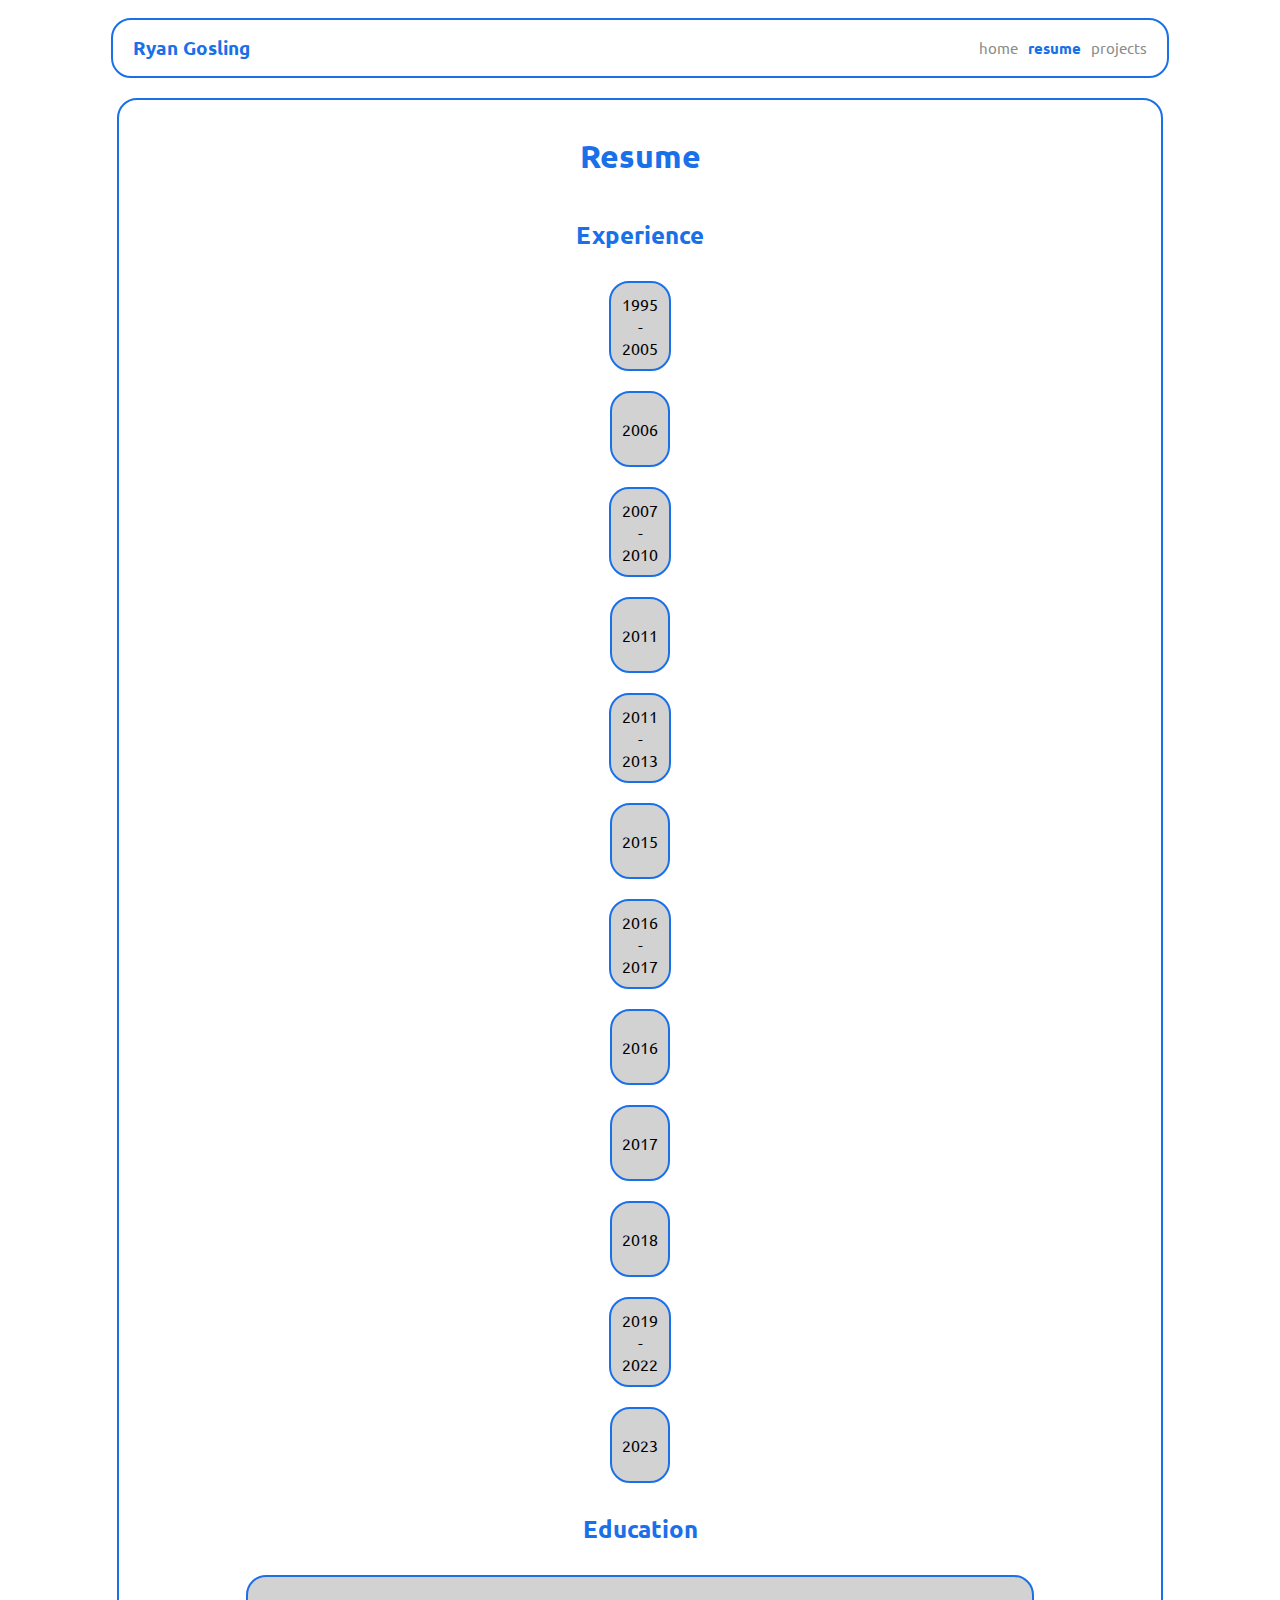
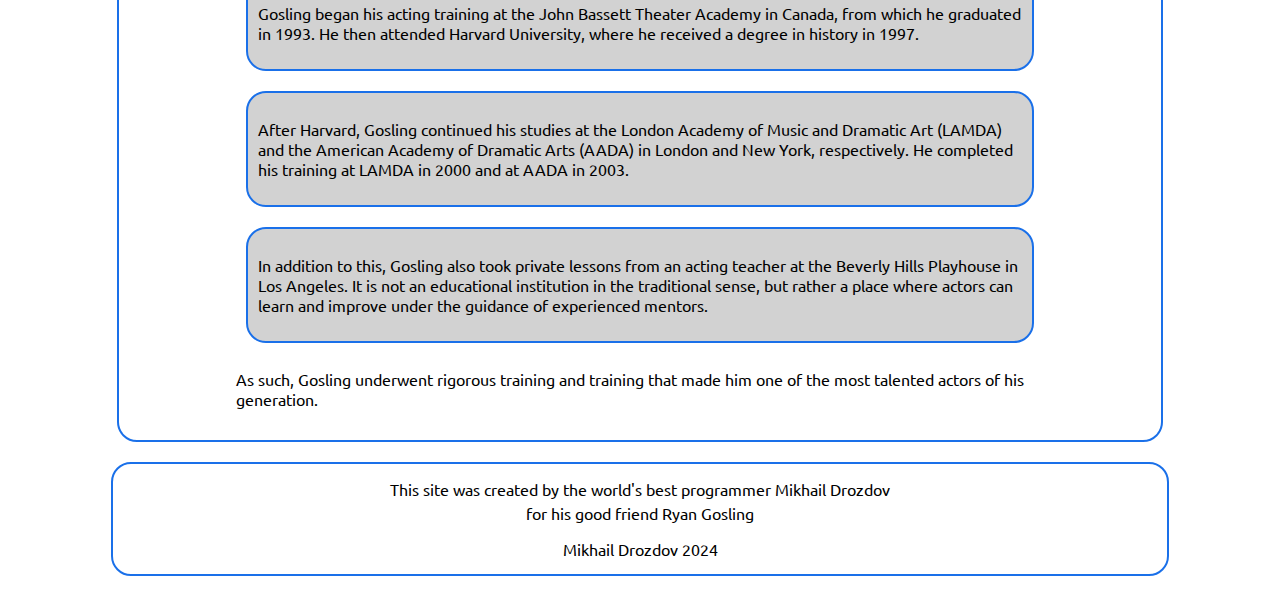
==== resume.html @ ae669adf "Add files via upload" ====
<!DOCTYPE html>
<html lang="en">

<head>
    <meta charset="UTF-8">
    <meta name="viewport" content="width=device-width, initial-scale=1.0">
    <title>Ryan Thomas Gosling resume</title>
    <link rel="icon" href="Ryan_Thomas_Gosling_icon.png">
    <link rel="stylesheet" href="style.css">
</head>

<body>
    <header>
        <a href="index.html" class="menua">
            <h3 class="head">Ryan Gosling</h3>
        </a>
        <div class="menuhead">
            <a class="menu menua" href="index.html">home</a>
            <p class="menu in">resume</p>
            <a class="menu menua" href="projects.html">projects</a>
        </div>
    </header>
    <main class="no">
        <h1>Resume</h1>
        <div class="no">
            <h2>Experience</h2>
            <div class="card n">
                <div class="dd">
                    <p class="date">1995</p>
                    <p class="date">-</p>
                    <p class="date">2005</p>
                </div>
            </div>
            <div class="card n">
                <div class="dd">
                    <p>2006</p>
                </div>
            </div>
            <div class="card n">
                <div class="dd">
                    <p class="date">2007</p>
                    <p class="date">-</p>
                    <p class="date">2010</p>
                </div>
            </div>
            <div class="card n">
                <div class="dd">
                    <p>2011</p>
                </div>
            </div>
            <div class="card n">
                <div class="dd">
                    <p class="date">2011</p>
                    <p class="date">-</p>
                    <p class="date">2013</p>
                </div>
            </div>
            <div class="card n">
                <div class="dd">
                    <p>2015</p>
                </div>
            </div>
            <div class="card n">
                <div class="dd">
                    <p class="date">2016</p>
                    <p class="date">-</p>
                    <p class="date">2017</p>
                </div>
            </div>
            <div class="card n">
                <div class="dd">
                    <p>2016</p>
                </div>
            </div>
            <div class="card n">
                <div class="dd">
                    <p>2017</p>
                </div>
            </div>
            <div class="card n">
                <div class="dd">
                    <p>2018</p>
                </div>
            </div>
            <div class="card n">
                <div class="dd">
                    <p class="date">2019</p>
                    <p class="date">-</p>
                    <p class="date">2022</p>
                </div>
            </div>
            <div class="card n">
                <div class="dd">
                    <p>2023</p>
                </div>
            </div>
        </div>
        <div class="no">
            <h2>Education</h2>
            <div class="card">
                <p>Gosling began his acting training at the John Bassett Theater Academy in Canada, from which he
                    graduated in 1993. He then attended Harvard University, where he received a degree in history in
                    1997.</p>
            </div>
            <div class="card">
                <p>After Harvard, Gosling continued his studies at the London Academy of Music and Dramatic Art (LAMDA)
                    and the American Academy of Dramatic Arts (AADA) in London and New York, respectively. He completed
                    his training at LAMDA in 2000 and at AADA in 2003.</p>
            </div>
            <div class="card">
                <p>In addition to this, Gosling also took private lessons from an acting teacher at the Beverly Hills
                    Playhouse in Los Angeles. It is not an educational institution in the traditional sense, but rather
                    a place where actors can learn and improve under the guidance of experienced mentors.</p>
            </div>
            <div>
                <p>As such, Gosling underwent rigorous training and training that made him one of the most talented
                    actors of his generation.</p>
            </div>
        </div>
    </main>
    <footer>
        <p class="footer1">This site was created by the world's best programmer Mikhail Drozdov</p>
        <p class="footer2">for his good friend Ryan Gosling</p>
        <p class="footer3">Mikhail Drozdov 2024</p>
    </footer>
</body>

</html>
---- style.css ----
@import url('https://fonts.googleapis.com/css2?family=Ubuntu:ital,wght@0,300;0,400;0,500;0,700;1,300;1,400;1,500;1,700&display=swap');

body {
    display: flex;
    flex-direction: column;
    align-items: center;
    font-family: "Ubuntu", sans-serif;
}

header,
main,
footer {
    width: 1024px;
    margin: 10px;
    border: 2px solid rgb(26, 112, 233);
    border-radius: 20px;
    padding: 15px 15px;
}

header {
    display: flex;
    justify-content: space-between;
    align-items: center;
    padding: 0px 15px;
}

.menuhead {
    display: flex;
}

.menu {
    margin: 15px 5px;
    font-size: 15px;
}

.head {
    margin: 15px 5px;
    color: rgb(26, 112, 233);
}

.in {
    font-weight: 600;
    color: rgb(26, 112, 233);
}

.menua {
    color: rgb(140, 140, 140);
    text-decoration: none;
}

.home {
    display: flex;
    justify-content: space-between;
    align-items: center;
    margin: 0px 0px 20px 0px;
}

span {
    padding: 2px 3px;
    border-radius: 5px;
    background-color: rgb(26, 112, 233);
    color: white;
}

.p1 {
    margin: 1em 0px 0px 0px;
}

.sp {
    margin: 5px 0px 1em 0px;
    color: rgb(26, 112, 233);
}

.bu {
    display: flex;
}

.menubu1 {
    text-decoration: none;
    padding: 10px 15px;
    margin: 0px 10px 0px 0px;
    background-color: rgb(26, 112, 233);
    color: white;
    border-radius: 10px;
    transition: 0.5s;
}

.menubu2 {
    text-decoration: none;
    padding: 10px 15px;
    border: 2px solid black;
    color: black;
    border-radius: 10px;
    transition: 0.5s;
}

.menubu1:hover {
    background-color: rgb(140, 140, 140);
}

.menubu2:hover {
    background-color: rgb(140, 140, 140);
}

.ryan {
    height: 300px;
    border: 2px solid rgb(26, 112, 233);
    border-radius: 20px;
}

.about {
    display: flex;
    flex-direction: column;
    align-items: center;
}

.ab {
    margin: 20px 0px 5px 0px;
}

.wiki {
    padding: 0px 80px;
    margin: 10px 0px;
}

.po {
    margin: 5px;
}

.films {
    display: flex;
    width: 40%;
    justify-content: space-evenly;
}

.film {
    font-size: 30px;
    color: rgb(140, 140, 140);
    transition: 0.5s;
}

.drive {
    color: rgb(175, 222, 55);
    transition: 0.5s;
}

.run {
    color: rgb(72, 134, 226);
    transition: 0.5s;
}

.barbie:hover {
    color: rgb(236, 67, 153);
}

.x:hover {
    color: black;
}

footer {
    display: flex;
    flex-direction: column;
    align-items: center;
}

.footer1 {
    margin: 0px 0px 2px 0px;
}

.footer2 {
    margin: 2px 0px 0px 0px;
}

.footer3 {
    margin: 1em 0px 0px 0px;
}

.house {
    margin: 0px 0px 0px 20px;
}

hr {
    border: none;
    color: rgb(26, 112, 233);
    background-color: rgb(26, 112, 233);
    height: 2px;
}

h1,
h2 {
    color: rgb(26, 112, 233);
}

.no {
    display: flex;
    flex-direction: column;
    align-items: center;
    width: 80%;
}

.card {
    margin: 10px;
    border: 2px solid rgb(26, 112, 233);
    border-radius: 20px;
    padding: 10px;
    background-color: rgb(210, 210, 210);
}
.date {
    margin: 1px;
}

.dd {
    display: flex;
    flex-direction: column;
    align-items: center;
}

.n {
    display: flex;
    align-items: center;
}
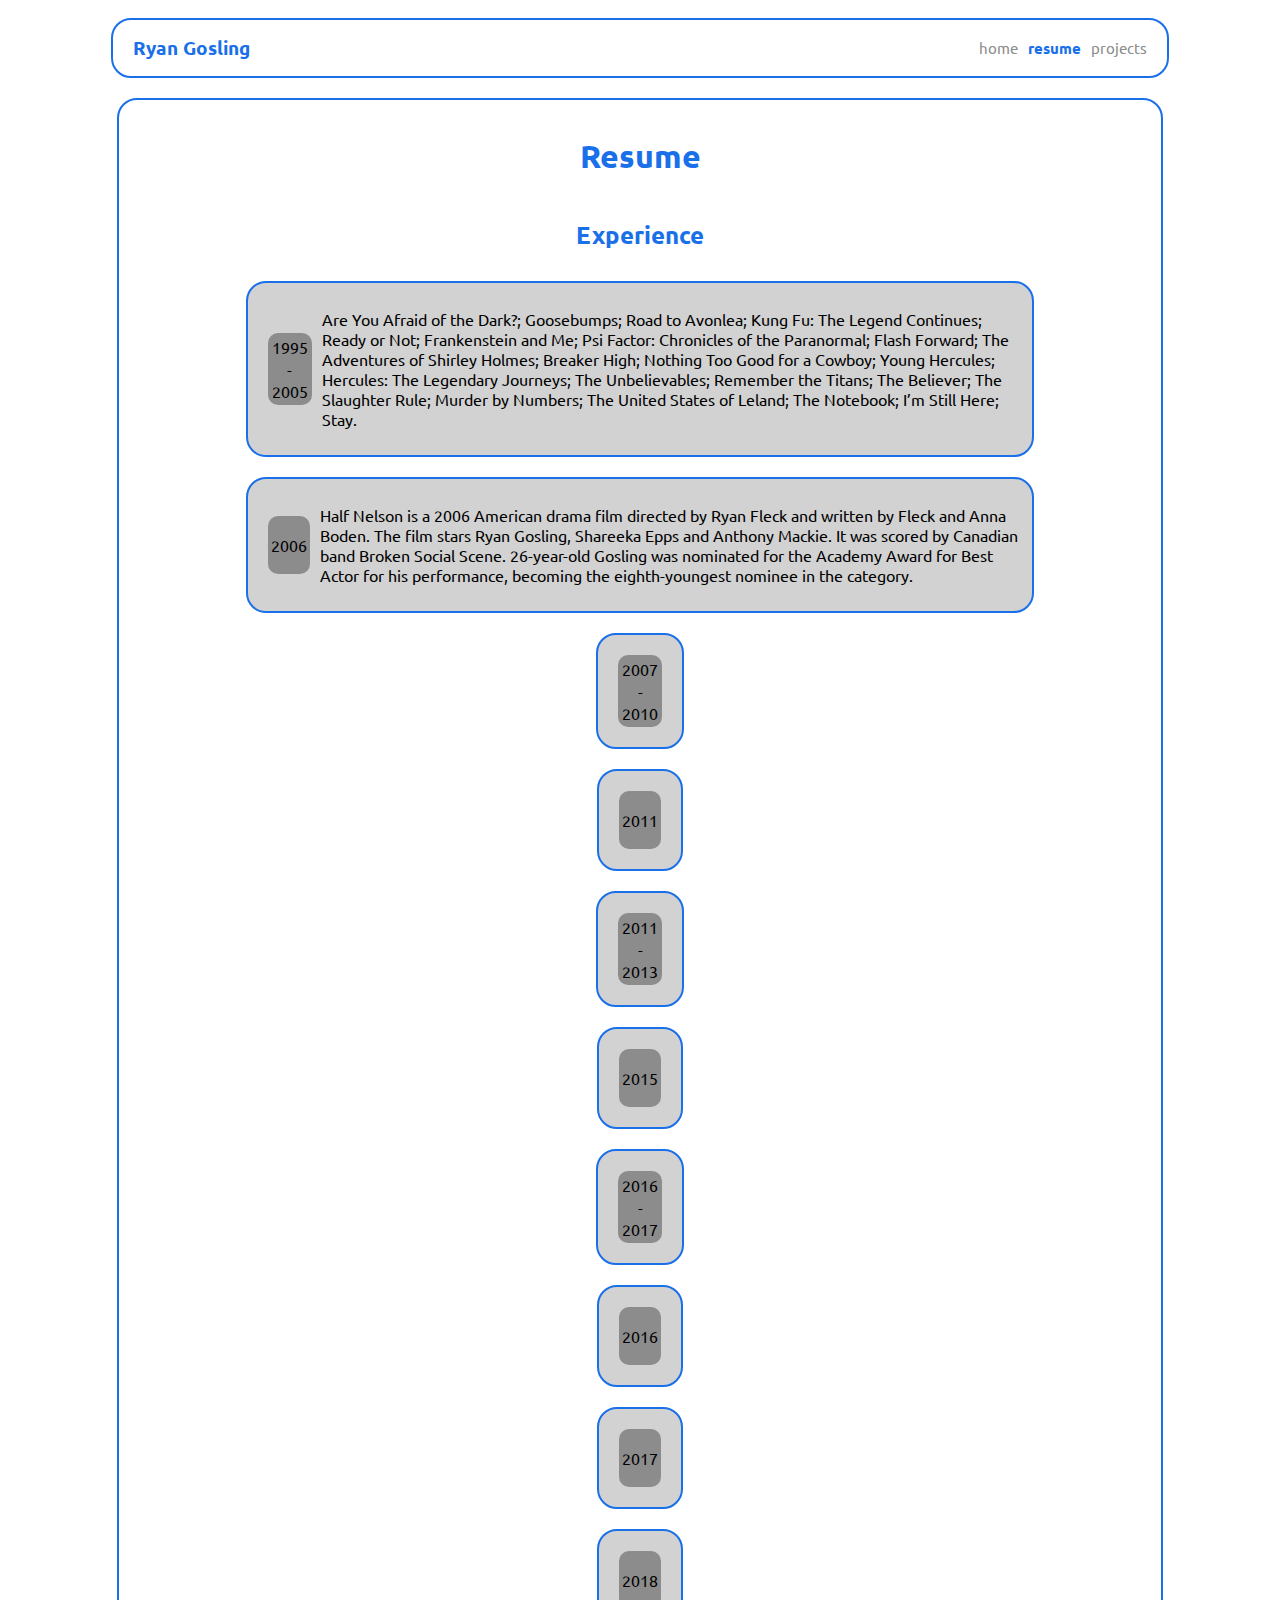
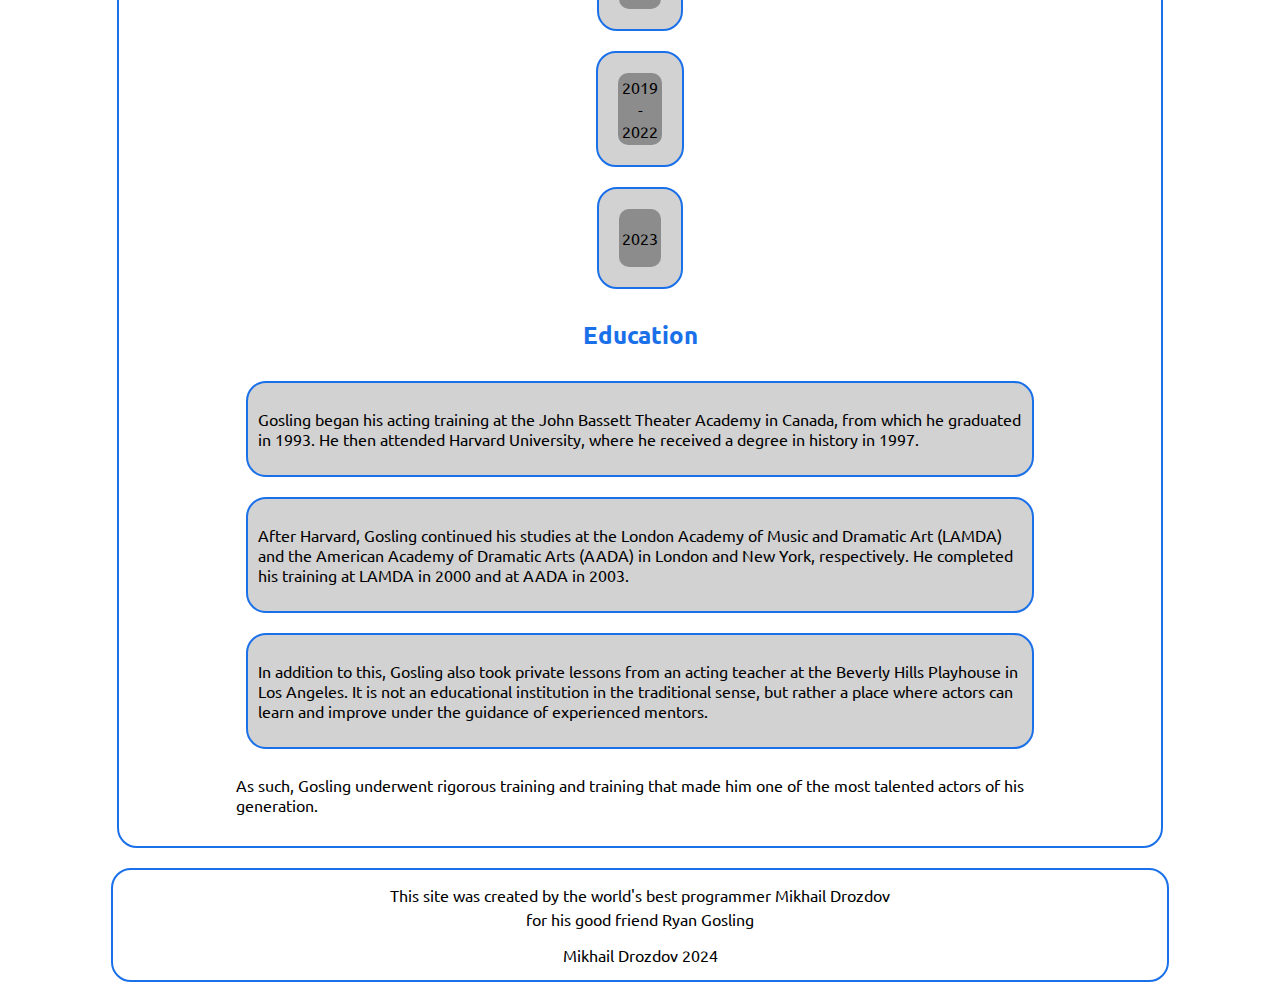
==== commit 5b9f176e: "Update resume.html" ====
--- a/resume.html
+++ b/resume.html
@@ -30,11 +30,20 @@
                     <p class="date">-</p>
                     <p class="date">2005</p>
                 </div>
+                <p>Are You Afraid of the Dark?; Goosebumps; Road to Avonlea; Kung Fu: The Legend Continues; Ready or
+                    Not; Frankenstein and Me; Psi Factor: Chronicles of the Paranormal; Flash Forward; The Adventures of
+                    Shirley Holmes; Breaker High; Nothing Too Good for a Cowboy; Young Hercules; Hercules: The Legendary
+                    Journeys; The Unbelievables; Remember the Titans; The Believer; The Slaughter Rule; Murder by
+                    Numbers; The United States of Leland; The Notebook; I’m Still Here; Stay.</p>
             </div>
             <div class="card n">
                 <div class="dd">
                     <p>2006</p>
                 </div>
+                <p>Half Nelson is a 2006 American drama film directed by Ryan Fleck and written by Fleck and Anna Boden.
+                    The film stars Ryan Gosling, Shareeka Epps and Anthony Mackie. It was scored by Canadian band Broken
+                    Social Scene. 26-year-old Gosling was nominated for the Academy Award for Best Actor for his
+                    performance, becoming the eighth-youngest nominee in the category.</p>
             </div>
             <div class="card n">
                 <div class="dd">
@@ -125,4 +134,4 @@
     </footer>
 </body>
 
-</html>+</html>
--- a/style.css
+++ b/style.css
@@ -205,6 +205,7 @@
     padding: 10px;
     background-color: rgb(210, 210, 210);
 }
+
 .date {
     margin: 1px;
 }
@@ -213,9 +214,13 @@
     display: flex;
     flex-direction: column;
     align-items: center;
+    background-color: rgb(140, 140, 140);
+    padding: 3px;
+    border-radius: 10px;
+    margin: 10px;
 }
 
 .n {
     display: flex;
     align-items: center;
-}+}
